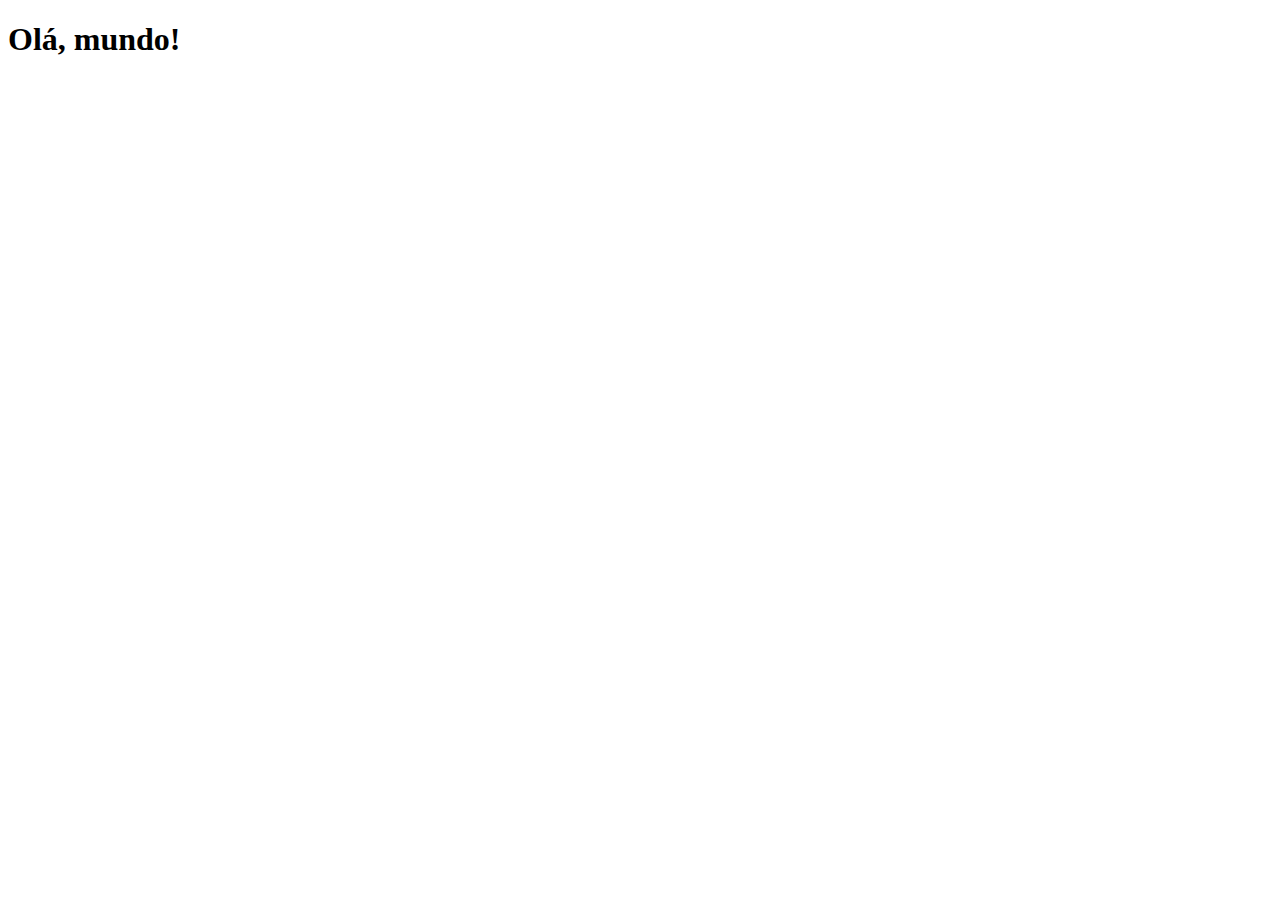
==== index.html @ bc165d3b "projeto rede social" ====
<!DOCTYPE html>
<html lang="pt-br">
<head>
    <meta charset="UTF-8">
    <meta http-equiv="X-UA-Compatible" content="IE=edge">
    <meta name="viewport" content="width=device-width, initial-scale=1.0">
    <title>Projeto redes sociais</title>
    <link rel="shortcut icon" href="favicon.ico" type="image/x-icon">
</head>
<body>
    <h1>Olá, mundo!</h1>
</body>
</html>
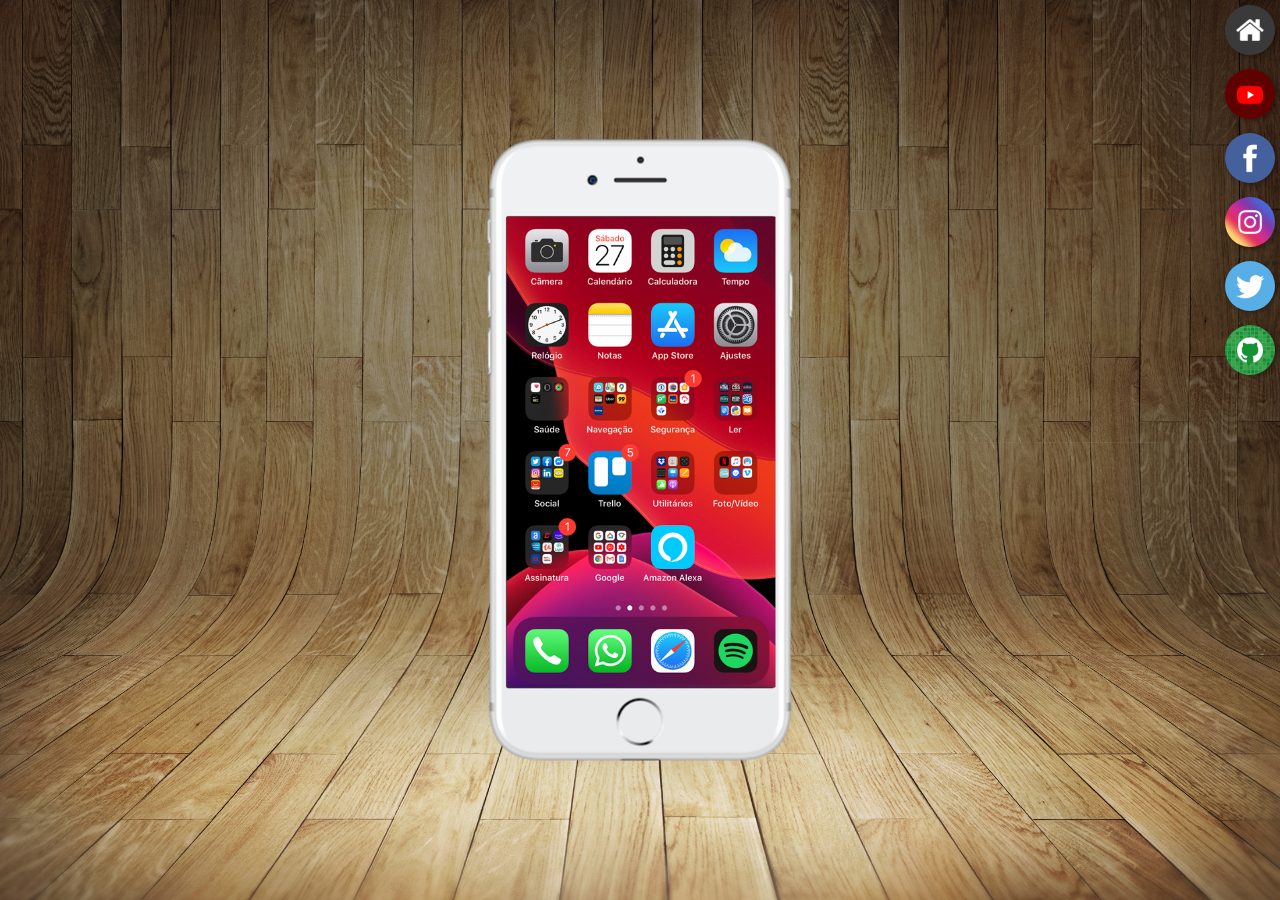
==== commit 10fb407e: "Adicionei botões" ====
--- a/index.html
+++ b/index.html
@@ -6,8 +6,21 @@
     <meta name="viewport" content="width=device-width, initial-scale=1.0">
     <title>Projeto redes sociais</title>
     <link rel="shortcut icon" href="favicon.ico" type="image/x-icon">
+    <link rel="stylesheet" href="estilos/style.css">
 </head>
 <body>
-    <h1>Olá, mundo!</h1>
+    <main>
+        <section id="telefone">
+            <iframe src="home.html" name="tela" id="tela" frameborder="0"></iframe>
+        </section>
+        <section id="redes">
+            <a href="#" target="tela"><img src="imagens/logo-home.jpg" alt="home"></a><br>
+            <a href="#" target="tela"><img src="imagens/logo-youtube.jpg" alt="youtube"></a><br>
+            <a href="#" target="tela"><img src="imagens/logo-facebook.jpg" alt="facebook"></a><br>
+            <a href="#" target="tela"><img src="imagens/logo-instagram.jpg" alt="instagram"></a><br>
+            <a href="#" target="tela"><img src="imagens/logo-twitter.jpg" alt="twitter"></a><br>
+            <a href="#" target="tela"><img src="imagens/logo-github.jpg" alt="github"></a><br>
+        </section>
+    </main>
 </body>
 </html>--- a/estilos/style.css
+++ b/estilos/style.css
@@ -0,0 +1,62 @@
+@charset "UTF-8";
+
+* {
+    margin: 0px;
+    padding: 0px;
+    font-family: Arial, Helvetica, sans-serif;
+}
+
+html, body {
+    height: 100vh;
+    width: 100vw;
+    background-color: black;
+}
+
+body {
+    background: url(../imagens/fundo-madeira.jpg) no-repeat top center;
+    background-size: cover;
+    background-attachment: fixed;
+}
+
+main {
+    height: 100vh;
+    position: relative;
+}
+
+section#telefone {
+    position: absolute;
+    top: 50%;
+    left: 50%;
+    transform: translate(-50%, -50%);
+
+    height: 627px;
+    width: 311px;
+    background: url(../imagens/frame-iphone.png) no-repeat;
+}
+
+iframe#tela {
+    position: relative;
+    top: 80px;
+    left: 22px;
+    width: 269px;
+    height: 471px;
+}
+
+section#redes {
+    text-align: right;
+}
+
+section#redes > a img {
+    width: 50px;
+    margin: 5px;
+    border-radius: 50%;
+    box-shadow: 2px 2px 5px rgba(0, 0, 0, 0.301);
+    box-sizing: border-box;
+}
+
+section#redes > a img:hover {
+    border: 2px solid rgba(255, 255, 255, 0.6);
+    transform: translate(-3px, -3px);
+    box-shadow: 5px 5px 10px rgba(0, 0, 0, 0.6);
+    transition: transform 0.3s, border 0.3s;
+}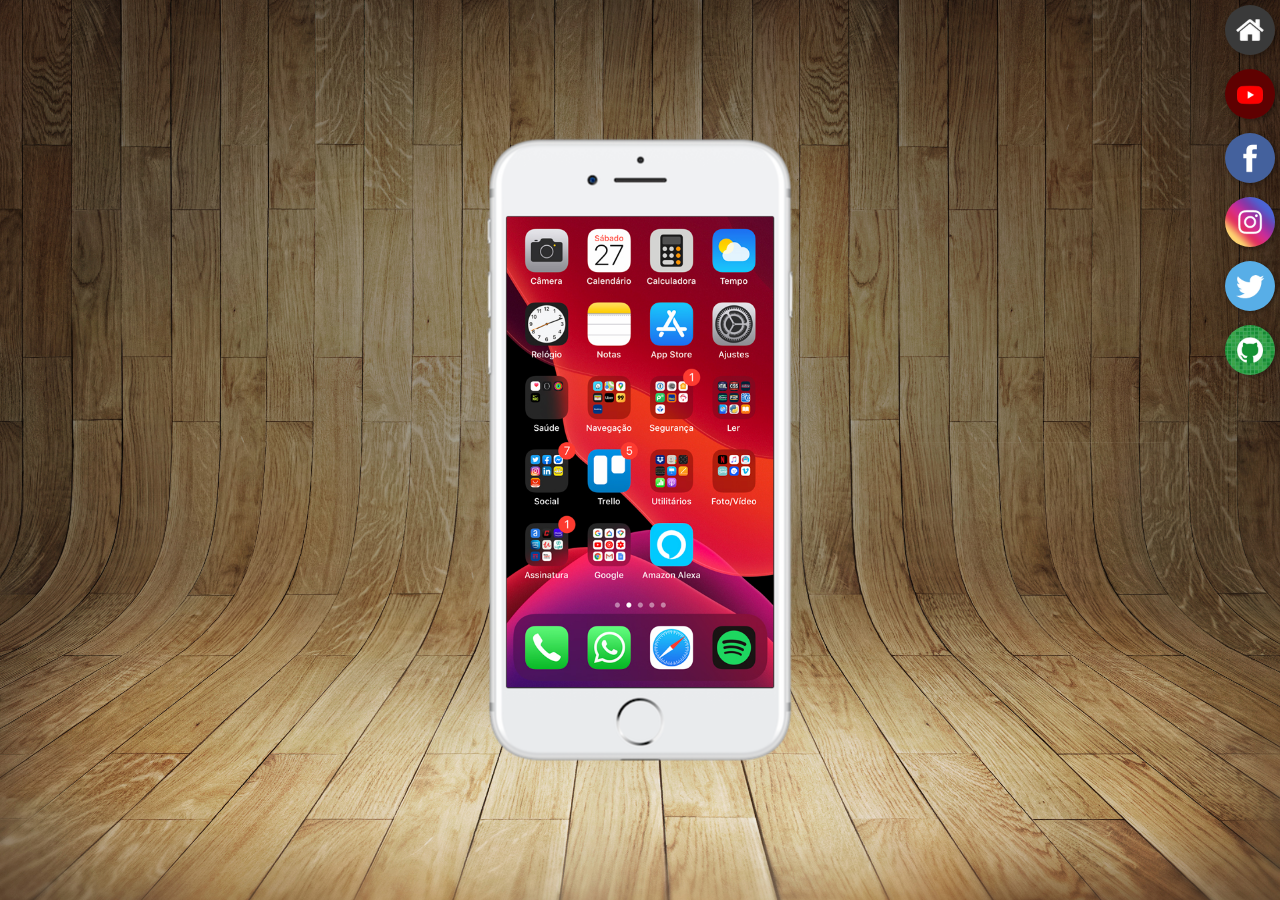
==== commit 3ee9c5f9: "adicionado redes sociais" ====
--- a/index.html
+++ b/index.html
@@ -14,12 +14,12 @@
             <iframe src="home.html" name="tela" id="tela" frameborder="0"></iframe>
         </section>
         <section id="redes">
-            <a href="#" target="tela"><img src="imagens/logo-home.jpg" alt="home"></a><br>
-            <a href="#" target="tela"><img src="imagens/logo-youtube.jpg" alt="youtube"></a><br>
-            <a href="#" target="tela"><img src="imagens/logo-facebook.jpg" alt="facebook"></a><br>
-            <a href="#" target="tela"><img src="imagens/logo-instagram.jpg" alt="instagram"></a><br>
-            <a href="#" target="tela"><img src="imagens/logo-twitter.jpg" alt="twitter"></a><br>
-            <a href="#" target="tela"><img src="imagens/logo-github.jpg" alt="github"></a><br>
+            <a href="home.html" target="tela"><img src="imagens/logo-home.jpg" alt="home"></a><br>
+            <a href="youtube.html" target="tela"><img src="imagens/logo-youtube.jpg" alt="youtube"></a><br>
+            <a href="facebook.html" target="tela"><img src="imagens/logo-facebook.jpg" alt="facebook"></a><br>
+            <a href="instagram.html" target="tela"><img src="imagens/logo-instagram.jpg" alt="instagram"></a><br>
+            <a href="twitter.html" target="tela"><img src="imagens/logo-twitter.jpg" alt="twitter"></a><br>
+            <a href="github.html" target="tela"><img src="imagens/logo-github.jpg" alt="github"></a><br>
         </section>
     </main>
 </body>
--- a/estilos/style.css
+++ b/estilos/style.css
@@ -38,7 +38,7 @@
     position: relative;
     top: 80px;
     left: 22px;
-    width: 269px;
+    width: 267px;
     height: 471px;
 }
 
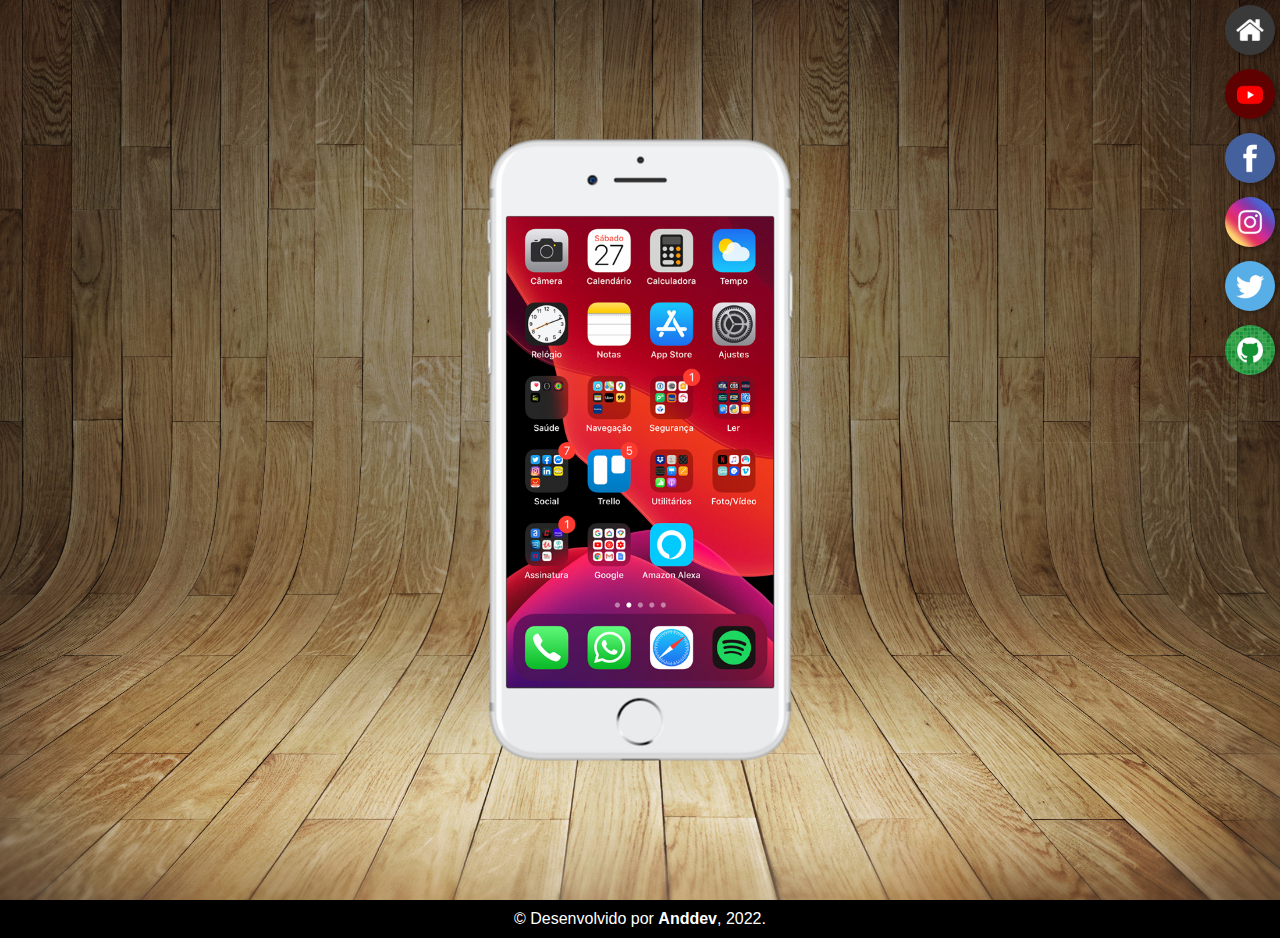
==== commit 09d2c0c2: "footer adicionado" ====
--- a/index.html
+++ b/index.html
@@ -22,5 +22,8 @@
             <a href="github.html" target="tela"><img src="imagens/logo-github.jpg" alt="github"></a><br>
         </section>
     </main>
+    <footer>
+        <p>&copy; Desenvolvido por <strong>Anddev</strong>, 2022.</p>
+    </footer>
 </body>
 </html>--- a/estilos/style.css
+++ b/estilos/style.css
@@ -59,4 +59,10 @@
     transform: translate(-3px, -3px);
     box-shadow: 5px 5px 10px rgba(0, 0, 0, 0.6);
     transition: transform 0.3s, border 0.3s;
+}
+
+p {
+    color: white;
+    text-align: center;
+    padding: 10px;
 }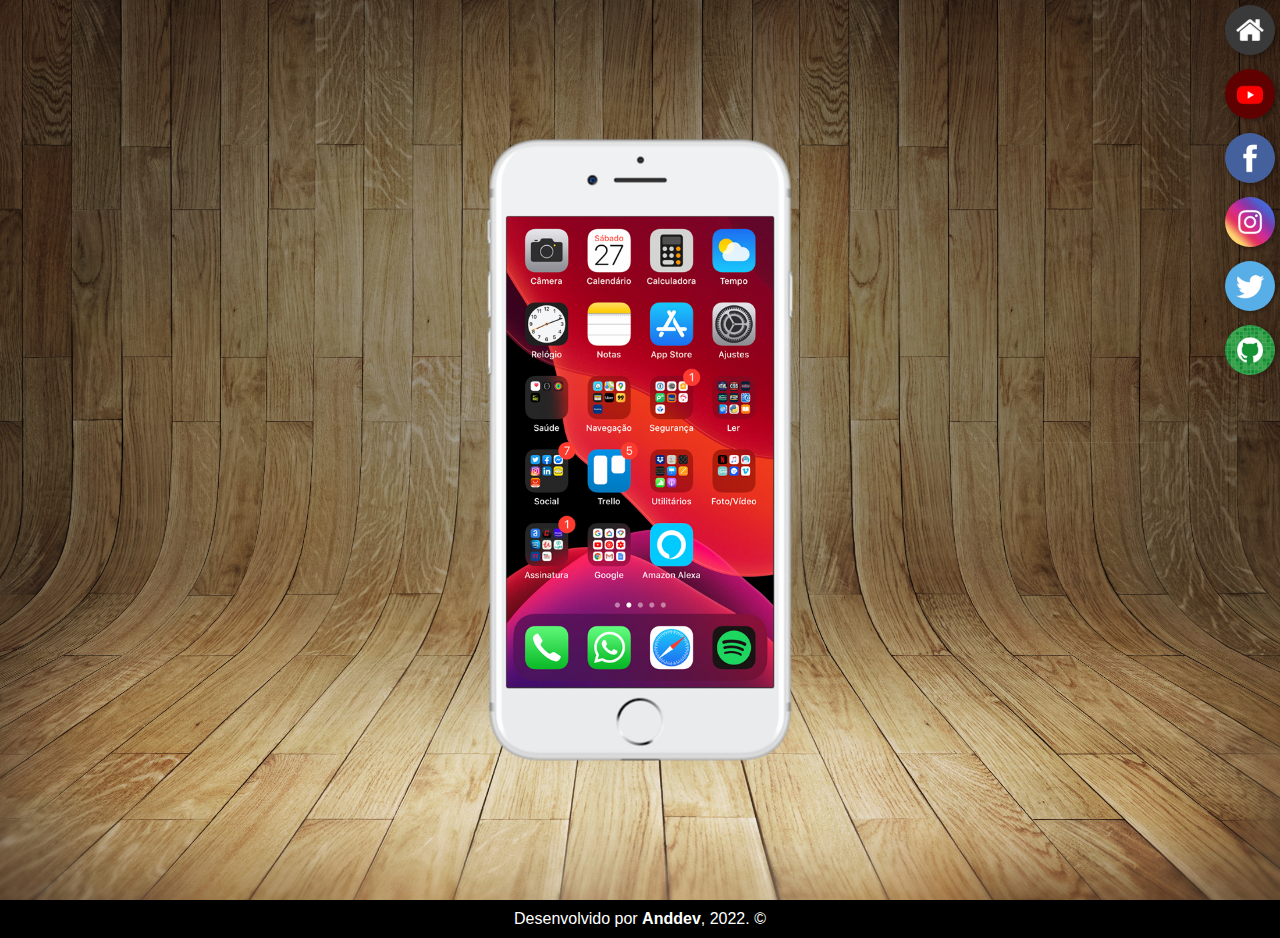
==== commit c69a6b31: "Update index.html" ====
--- a/index.html
+++ b/index.html
@@ -23,7 +23,7 @@
         </section>
     </main>
     <footer>
-        <p>&copy; Desenvolvido por <strong>Anddev</strong>, 2022.</p>
+        <p>Desenvolvido por <strong>Anddev</strong>, 2022. &copy;</p>
     </footer>
 </body>
 </html>--- a/estilos/style.css
+++ b/estilos/style.css
@@ -64,5 +64,5 @@
 p {
     color: white;
     text-align: center;
-    padding: 10px;
+    padding: 10px 0px;
 }